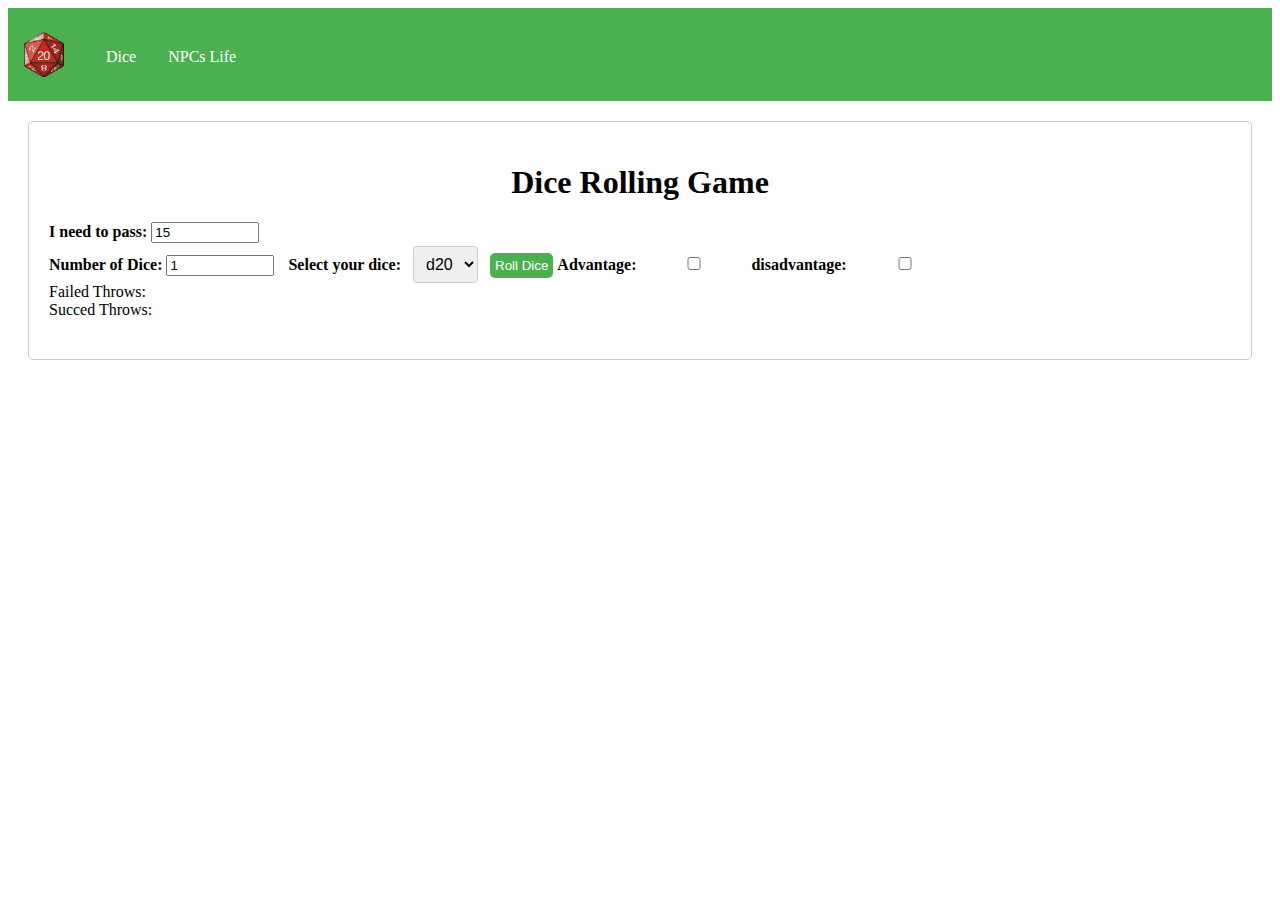
==== index.html @ b116912b "initial commit" ====
<!DOCTYPE html>
<html>
<head>
	<title>Dice Rolling Game</title>
	<link rel="icon" type="image/x-icon" href="images/favicon.ico">
	<link rel="stylesheet" type="text/css" href="style.css">
</head>
<body>
	<nav>
		<ul>
		  <li><a href="index.html" class="logo"><img src="images/d20/dice20.png" alt="Logo"></a></li>
		  <li><a href="index.html" class="nav-option">Dice</a></li>
		  <li><a href="npc.html" class="nav-option">NPCs Life</a></li>
		</ul>
	</nav>
	<div class="container">
		<h1>Dice Rolling Game</h1>
		<label for="armor-class">I need to pass:</label>
		<input type="number" id="armor-class" min="1" max="20" value="15">
		<br>
		<label for="num-dice">Number of Dice:</label>
		<input type="number" id="num-dice" min="1" max="200" value="1">
		<label for="dice">Select your dice:</label>
		<select id="dice">
			<option value="4">d4</option>
			<option value="6">d6</option>
			<option value="8">d8</option>
			<option value="10">d10</option>
			<option value="12">d12</option>
			<option value="20" selected>d20</option>
		</select>
		<button onclick="rollDice()">Roll Dice</button>
		<label for="advantage">Advantage:</label>
		<input type="checkbox" id="advantage">
		<label for="disadvantage">disadvantage:</label>
		<input type="checkbox" id="disadvantage">
		<br>
		Failed Throws:
		<div id="failed"></div>
		<div>Succed Throws: <p id="passes" style="display: inline"></p></div>
		<div id="success"></div>
		<div id="result"></div>
	</div>
	<script src="script.js"></script>
</body>
</html>
---- style.css ----
.container {
	margin: 20px;
	padding: 20px;
	border: 1px solid #ccc;
	border-radius: 5px;
}

h1 {
	text-align: center;
}

label {
	font-weight: bold;
}

input[type="number"] {
	width: 50px;
	margin-right: 10px;
}

button {
	margin-top: 10px;
	padding: 5px;
	border: none;
	background-color: #4CAF50;
	color: white;
	border-radius: 5px;
	cursor: pointer;
}

select {
	padding: 0.5rem;
	border-radius: 0.25rem;
	border: 1px solid #ccc;
	font-size: 1rem;
	margin: 0 0.5rem;
}

select:focus {
	outline: none;
	border-color: #2196f3;
	box-shadow: 0 0 0 2px #9edfff;
}

#result {
	margin-top: 20px;
	font-weight: bold;
	font-size: 20px;
	text-align: center;
}


input {
  width: 100px !important;
}

/* CSS for navbar styling */
nav {
	background-color: #4CAF50;
	padding: 10px 0;
}

ul {
	list-style-type: none;
	margin: 0;
	padding: 0;
	overflow: hidden;
}

li {
	float: left;
}

li a {
	display: block;
	color: white;
	text-align: center;
	padding: 14px 16px;
	text-decoration: none;
}

li a:hover {
	background-color: #4c8850;
}

.logo {
	display: inline-block; /* Make the logo and navbar links appear in the same line */
	vertical-align: middle; /* Align vertically with the navbar text */
	margin-right: 10px; /* Add spacing between logo and navbar links */
}

.logo img {
	width: 40px; /* Adjust the width as per your logo size */
	height: auto; /* Maintain the aspect ratio */
	vertical-align: middle; /* Align vertically with the navbar text */
}

.nav-option {
	padding-top: 30px;
}
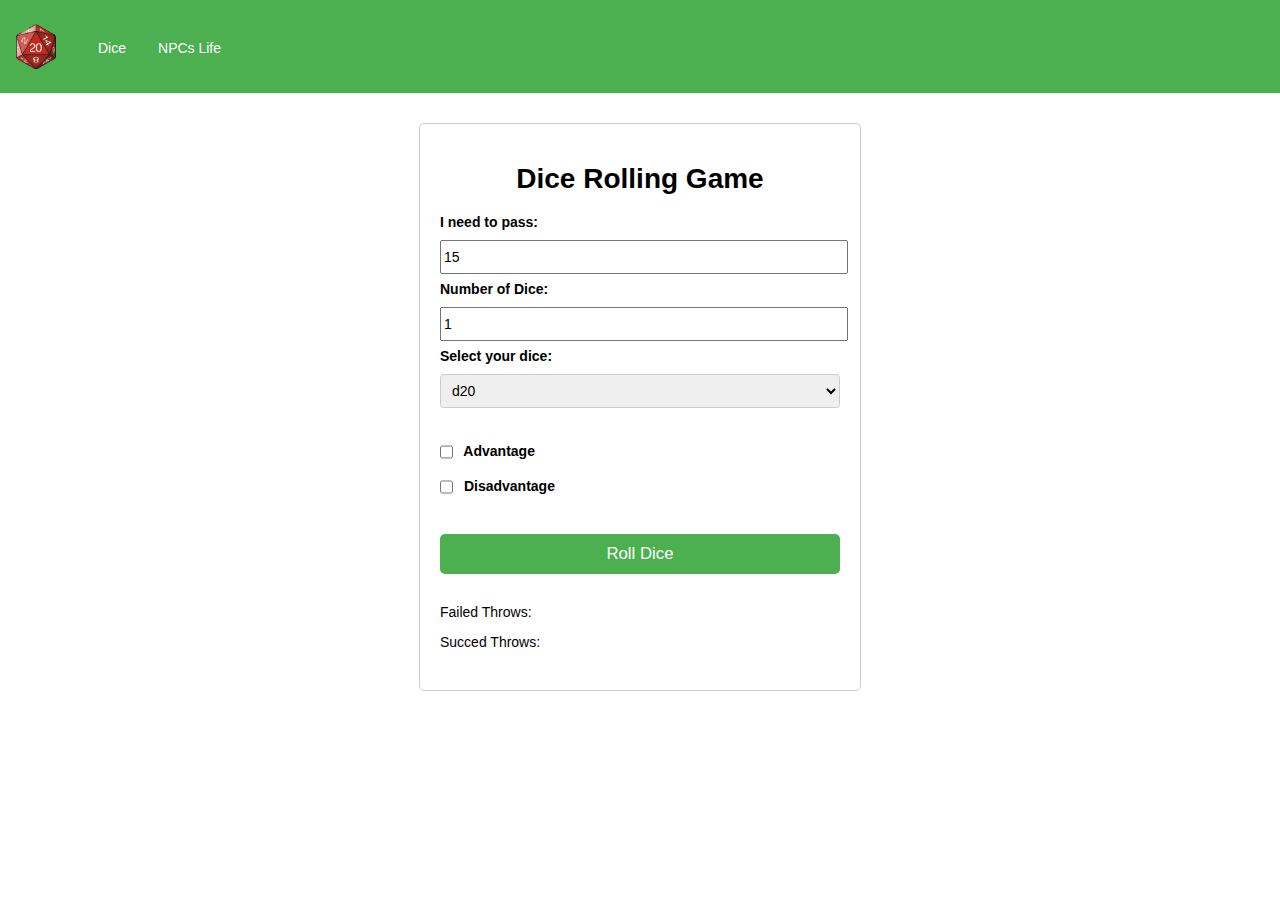
==== commit 5f60625d: "fixed nav width" ====
--- a/index.html
+++ b/index.html
@@ -1,46 +1,61 @@
 <!DOCTYPE html>
-<html>
+<html lang="en">
+
 <head>
 	<title>Dice Rolling Game</title>
 	<link rel="icon" type="image/x-icon" href="images/favicon.ico">
 	<link rel="stylesheet" type="text/css" href="style.css">
+	<meta name="viewport" content="width=device-width, initial-scale=1.0">
+	<meta charset="UTF-8">
 </head>
+
 <body>
+<div class="nav">
 	<nav>
 		<ul>
-		  <li><a href="index.html" class="logo"><img src="images/d20/dice20.png" alt="Logo"></a></li>
-		  <li><a href="index.html" class="nav-option">Dice</a></li>
-		  <li><a href="npc.html" class="nav-option">NPCs Life</a></li>
+			<li><a href="index.html" class="logo"><img src="images/d20/dice20.png" alt="Logo"></a></li>
+			<li><a href="index.html" class="nav-option">Dice</a></li>
+			<li><a href="npc.html" class="nav-option">NPCs Life</a></li>
 		</ul>
 	</nav>
+</div>
 	<div class="container">
 		<h1>Dice Rolling Game</h1>
-		<label for="armor-class">I need to pass:</label>
-		<input type="number" id="armor-class" min="1" max="20" value="15">
+		<label for="armor-class">I need to pass:
+			<input type="number" id="armor-class" min="1" max="20" value="15">
+		</label>
+		<label for="num-dice">Number of Dice:
+			<input type="number" id="num-dice" min="1" max="200" value="1">
+		</label>
+		<label for="dice">Select your dice:
+			<select id="dice">
+				<option value="4">d4</option>
+				<option value="6">d6</option>
+				<option value="8">d8</option>
+				<option value="10">d10</option>
+				<option value="12">d12</option>
+				<option value="20" selected>d20</option>
+			</select>
+		</label>
 		<br>
-		<label for="num-dice">Number of Dice:</label>
-		<input type="number" id="num-dice" min="1" max="200" value="1">
-		<label for="dice">Select your dice:</label>
-		<select id="dice">
-			<option value="4">d4</option>
-			<option value="6">d6</option>
-			<option value="8">d8</option>
-			<option value="10">d10</option>
-			<option value="12">d12</option>
-			<option value="20" selected>d20</option>
-		</select>
+
+		<label for="advantage"> <input type="checkbox" class="inline" id="advantage"> Advantage</label>
+		<label for="disadvantage"> <input type="checkbox" class="inline" id="disadvantage"> Disadvantage</label>
+		<br>
+
 		<button onclick="rollDice()">Roll Dice</button>
-		<label for="advantage">Advantage:</label>
-		<input type="checkbox" id="advantage">
-		<label for="disadvantage">disadvantage:</label>
-		<input type="checkbox" id="disadvantage">
 		<br>
-		Failed Throws:
+		<br>
+		<p>Failed Throws:</p>
 		<div id="failed"></div>
-		<div>Succed Throws: <p id="passes" style="display: inline"></p></div>
+		<div>
+			<p>Succed Throws:</p>
+			<p id="passes" style="display: inline"></p>
+		</div>
 		<div id="success"></div>
 		<div id="result"></div>
 	</div>
 	<script src="script.js"></script>
 </body>
-</html>
+
+</html>--- a/style.css
+++ b/style.css
@@ -1,8 +1,34 @@
-.container {
-	margin: 20px;
-	padding: 20px;
-	border: 1px solid #ccc;
-	border-radius: 5px;
+html {
+	font-size: 14px;
+}
+
+body {
+	margin: 0;
+	font-family: sans-serif;
+}
+
+.icon {
+	width: 20px;
+}
+
+input,
+textarea,
+select {
+	font-size: 1rem;
+margin: 10px 0 0 0;
+width: 100%;
+min-height: 2em;
+}
+
+.inline {
+	width: unset;
+	margin: 0 0.5em 0 0;
+	vertical-align: middle;
+}
+
+label {
+    display: block;
+    margin: 0.5rem 0;
 }
 
 h1 {
@@ -13,14 +39,11 @@
 	font-weight: bold;
 }
 
-input[type="number"] {
-	width: 50px;
-	margin-right: 10px;
-}
-
 button {
+	font-size: 1.2rem;
 	margin-top: 10px;
-	padding: 5px;
+	width: 100%;
+	padding: 10px;
 	border: none;
 	background-color: #4CAF50;
 	color: white;
@@ -33,7 +56,6 @@
 	border-radius: 0.25rem;
 	border: 1px solid #ccc;
 	font-size: 1rem;
-	margin: 0 0.5rem;
 }
 
 select:focus {
@@ -47,11 +69,6 @@
 	font-weight: bold;
 	font-size: 20px;
 	text-align: center;
-}
-
-
-input {
-  width: 100px !important;
 }
 
 /* CSS for navbar styling */
@@ -83,6 +100,23 @@
 	background-color: #4c8850;
 }
 
+.nav {
+	display: block;
+	width: 200vw;
+	overflow: hidden;
+}
+
+
+.container {
+	display: block;
+	padding: 20px;
+	margin: 30px auto;
+	border: 1px solid #ccc;
+	border-radius: 5px;
+	width: 90%;
+	max-width: 400px;
+}
+
 .logo {
 	display: inline-block; /* Make the logo and navbar links appear in the same line */
 	vertical-align: middle; /* Align vertically with the navbar text */
@@ -99,3 +133,8 @@
 	padding-top: 30px;
 }
 
+@media only screen  and (max-width: 400px){
+	.container {
+		width: max-content;
+	}
+}
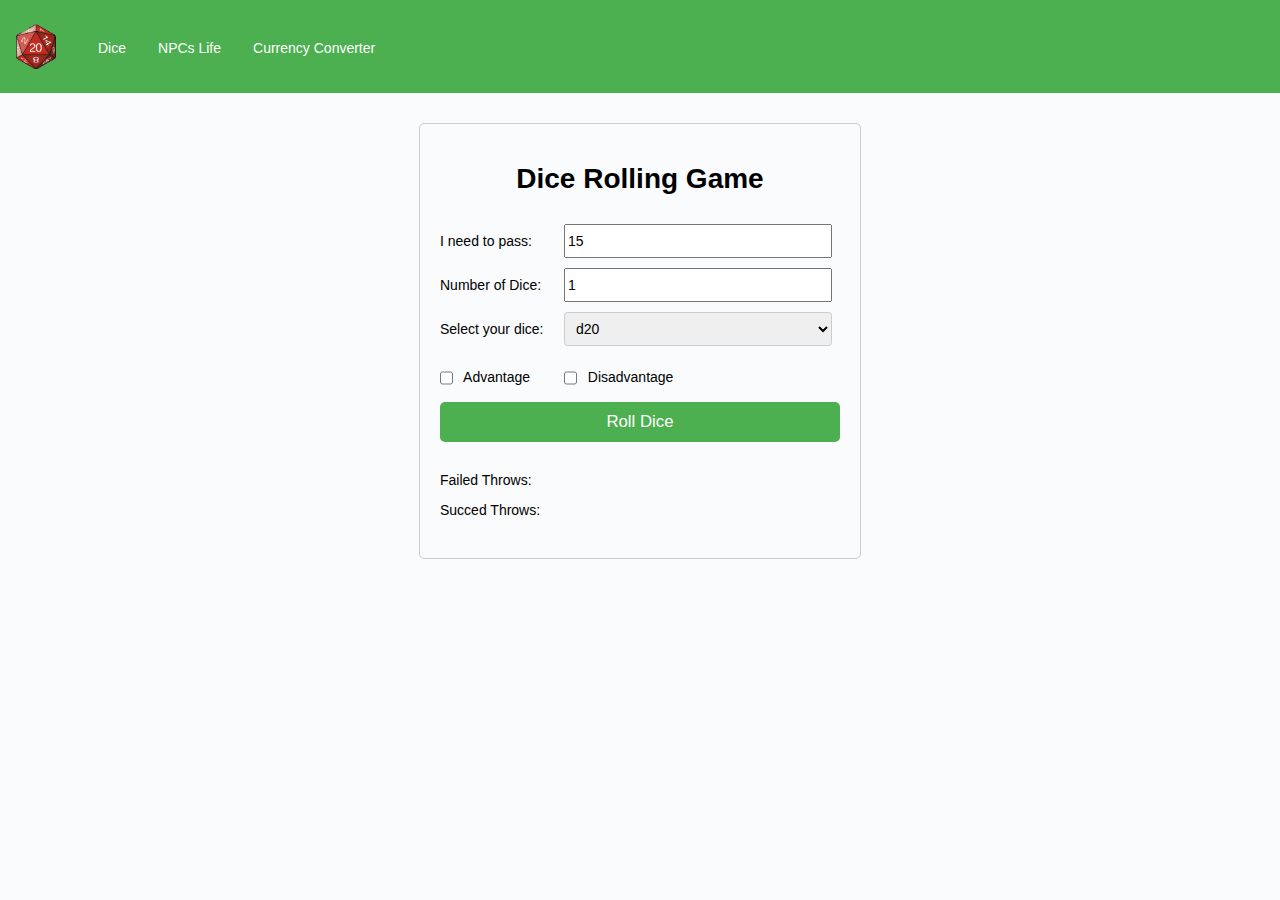
==== commit 023bf725: "Merge pull request #1 from indierodo/main" ====
--- a/index.html
+++ b/index.html
@@ -13,37 +13,35 @@
 <div class="nav">
 	<nav>
 		<ul>
-			<li><a href="index.html" class="logo"><img src="images/d20/dice20.png" alt="Logo"></a></li>
-			<li><a href="index.html" class="nav-option">Dice</a></li>
+			<li><a href="/" class="logo"><img src="images/d20/dice20.png" alt="Logo"></a></li>
+			<li><a href="/" class="nav-option">Dice</a></li>
 			<li><a href="npc.html" class="nav-option">NPCs Life</a></li>
+			<li><a href="currency.html" class="nav-option">Currency Converter</a></li>
 		</ul>
 	</nav>
 </div>
-	<div class="container">
+	<div class="container dice-rolling-game">
 		<h1>Dice Rolling Game</h1>
-		<label for="armor-class">I need to pass:
-			<input type="number" id="armor-class" min="1" max="20" value="15">
-		</label>
-		<label for="num-dice">Number of Dice:
-			<input type="number" id="num-dice" min="1" max="200" value="1">
-		</label>
-		<label for="dice">Select your dice:
-			<select id="dice">
-				<option value="4">d4</option>
-				<option value="6">d6</option>
-				<option value="8">d8</option>
-				<option value="10">d10</option>
-				<option value="12">d12</option>
-				<option value="20" selected>d20</option>
-			</select>
-		</label>
+		<label for="armor-class">I need to pass:</label>
+		<input type="number" id="armor-class" min="1" max="20" value="15">
+		<label for="num-dice">Number of Dice:</label>
+		<input type="number" id="num-dice" min="1" max="200" value="1">
+		<label for="dice">Select your dice:</label>
+		<select id="dice">
+			<option value="4">d4</option>
+			<option value="6">d6</option>
+			<option value="8">d8</option>
+			<option value="10">d10</option>
+			<option value="12">d12</option>
+			<option value="20" selected>d20</option>
+		</select>
 		<br>
 
 		<label for="advantage"> <input type="checkbox" class="inline" id="advantage"> Advantage</label>
 		<label for="disadvantage"> <input type="checkbox" class="inline" id="disadvantage"> Disadvantage</label>
 		<br>
 
-		<button onclick="rollDice()">Roll Dice</button>
+		<button onclick="rollDice()" class="full-width">Roll Dice</button>
 		<br>
 		<br>
 		<p>Failed Throws:</p>
--- a/style.css
+++ b/style.css
@@ -5,6 +5,32 @@
 body {
 	margin: 0;
 	font-family: sans-serif;
+	background-color: #fafbfc;
+}
+
+.full-width {
+	width: 100%
+}
+
+.dice-rolling-game label {
+	width: 30%;
+}
+
+.dice-rolling-game input[type="number"] {
+	width: 65%;
+}
+
+.dice-rolling-game select {
+	width: 67%;
+	margin-bottom: 18px;
+}
+
+.currency-converter label {
+	width: 36%;
+}
+
+.currency-converter input {
+	width: 60%;
 }
 
 .icon {
@@ -15,9 +41,8 @@
 textarea,
 select {
 	font-size: 1rem;
-margin: 10px 0 0 0;
-width: 100%;
-min-height: 2em;
+	margin: 10px 0 0 0;
+	min-height: 2em;
 }
 
 .inline {
@@ -26,23 +51,13 @@
 	vertical-align: middle;
 }
 
-label {
-    display: block;
-    margin: 0.5rem 0;
-}
-
 h1 {
 	text-align: center;
-}
-
-label {
-	font-weight: bold;
 }
 
 button {
 	font-size: 1.2rem;
 	margin-top: 10px;
-	width: 100%;
 	padding: 10px;
 	border: none;
 	background-color: #4CAF50;
@@ -102,10 +117,9 @@
 
 .nav {
 	display: block;
-	width: 200vw;
+	width: 100%;
 	overflow: hidden;
 }
-
 
 .container {
 	display: block;
@@ -118,23 +132,58 @@
 }
 
 .logo {
-	display: inline-block; /* Make the logo and navbar links appear in the same line */
-	vertical-align: middle; /* Align vertically with the navbar text */
-	margin-right: 10px; /* Add spacing between logo and navbar links */
+	display: inline-block;
+	/* Make the logo and navbar links appear in the same line */
+	vertical-align: middle;
+	/* Align vertically with the navbar text */
+	margin-right: 10px;
+	/* Add spacing between logo and navbar links */
 }
 
 .logo img {
-	width: 40px; /* Adjust the width as per your logo size */
-	height: auto; /* Maintain the aspect ratio */
-	vertical-align: middle; /* Align vertically with the navbar text */
+	width: 40px;
+	/* Adjust the width as per your logo size */
+	height: auto;
+	/* Maintain the aspect ratio */
+	vertical-align: middle;
+	/* Align vertically with the navbar text */
 }
 
 .nav-option {
 	padding-top: 30px;
 }
 
-@media only screen  and (max-width: 400px){
+@media only screen and (max-width: 400px) {
 	.container {
 		width: max-content;
 	}
 }
+
+#agregar-btn {
+	padding: 10px 20px;
+	background-color: #4CAF50;
+	color: #fff;
+	border: none;
+	margin-bottom: 20px;
+	cursor: pointer;
+}
+
+.card {
+	background-color: #f7f7f7;
+	box-shadow: 0 3px 6px rgba(0, 0, 0, 0.16), 0 3px 6px rgba(0, 0, 0, 0.23);
+	padding: 16px;
+	margin: 0px 0px 20px 0px;
+	border-radius: 5px;
+}
+
+.stats>input {
+	width: 65%;
+}
+
+.stats>label {
+	width: 30%;
+}
+
+label {
+	display: inline-block
+}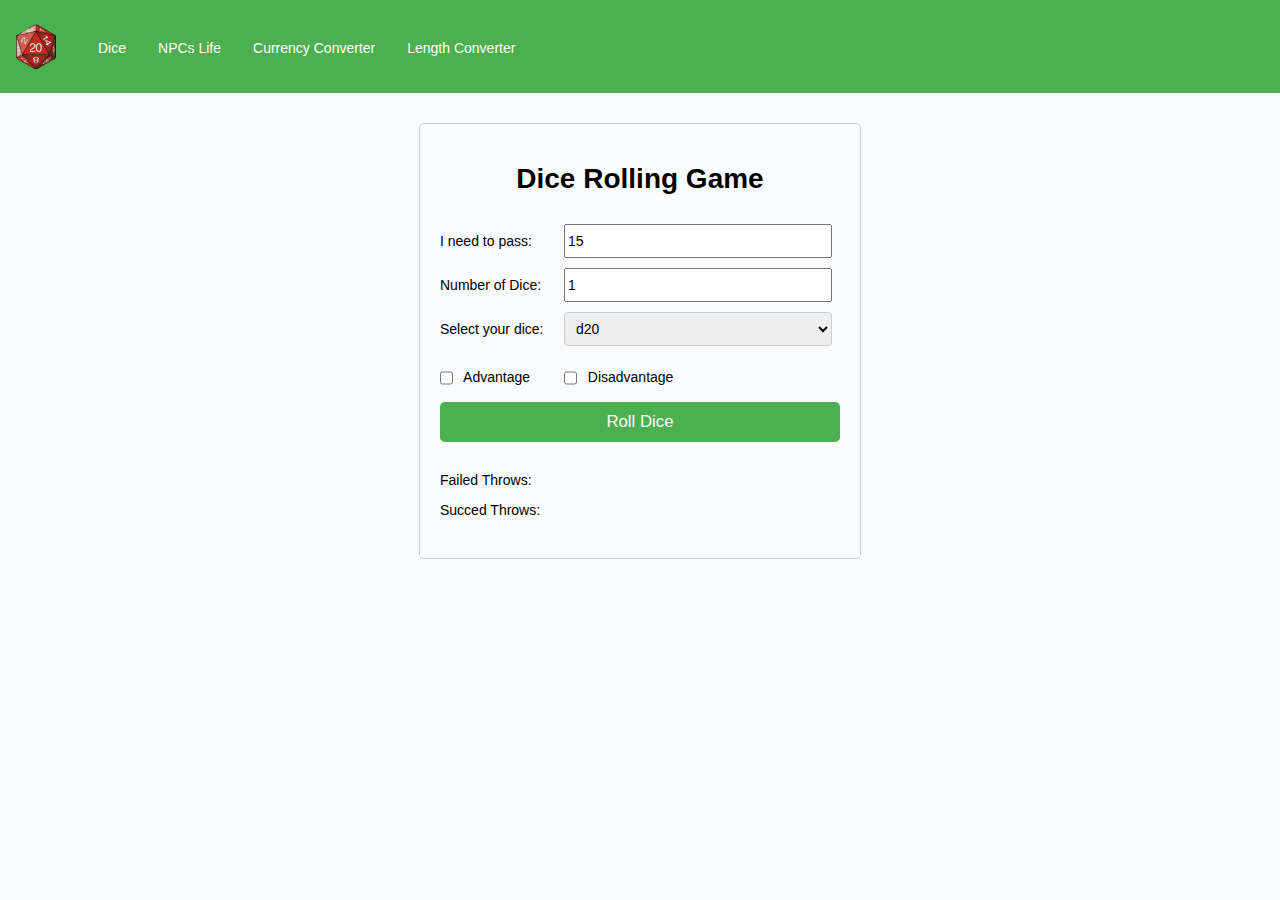
==== commit 1c35a3f0: "Merge fe39dda880b722099314e6dc551f0fc9f14c318d into 023bf725026aeb489a8845953d542169c372944b" ====
--- a/index.html
+++ b/index.html
@@ -17,6 +17,7 @@
 			<li><a href="/" class="nav-option">Dice</a></li>
 			<li><a href="npc.html" class="nav-option">NPCs Life</a></li>
 			<li><a href="currency.html" class="nav-option">Currency Converter</a></li>
+			<li><a href="length.html" class="nav-option">Length Converter</a></li>
 		</ul>
 	</nav>
 </div>
--- a/style.css
+++ b/style.css
@@ -30,6 +30,14 @@
 }
 
 .currency-converter input {
+	width: 60%;
+}
+
+.length label {
+	width: 36%;
+}
+
+.length input {
 	width: 60%;
 }
 
